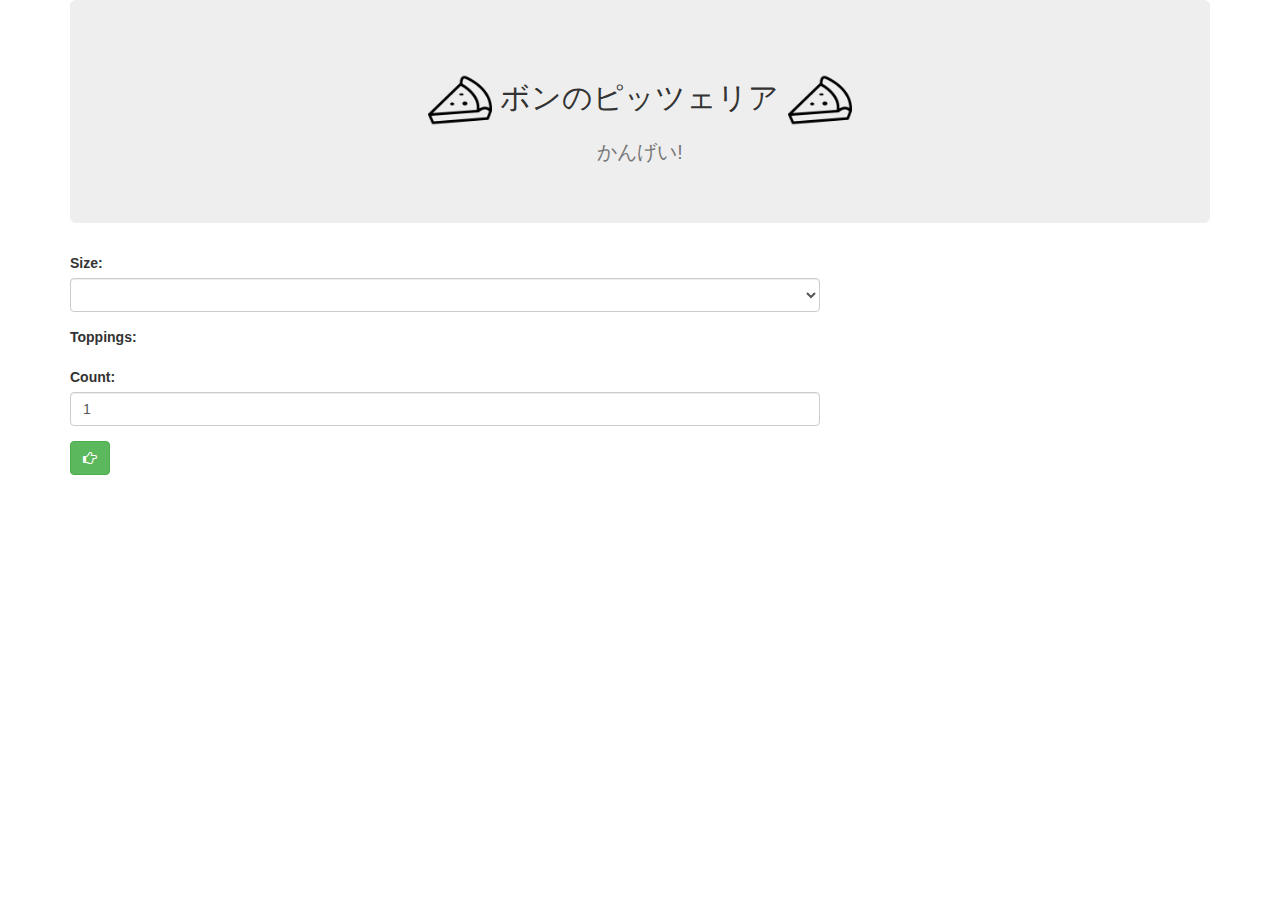
==== public/index.html @ b89925ab "add ingredient pngs to public/img" ====
<!DOCTYPE html>
<html>
  <head>
    <meta charset="utf-8">
    <link rel="stylesheet" href="css/bootstrap.min.css">
    <link rel="stylesheet" href="css/font-awesome-4.4.0/css/font-awesome.min.css">
    <link rel="stylesheet" href="css/styles.css">
    <script src="js/jquery-1.11.3.min.js"></script>
    <script src="js/scripts.js"></script>
    <title>Japanese Pizzeria</title>
  </head>
  <body>
    <div class="container">
      <div class="jumbotron">
        <center>
          <h2>
            <img src="img/pizza-slice.png" height="64px" width="64px">
            ボンのピッツェリア
            <img src="img/pizza-slice.png" height="64px" width="64px"><br>
            <small>かんげい!</small>
          </h2>
        </center>
      </div>
      <div class="row">
        <div class="col-xs-8">
          <form id="pizza-form">
            <div class="form-group">
              <label for="pizza-sizes">Size:</label>
              <select class="form-control focusable" id="pizza-sizes" name="pizza-sizes">

              </select>
            </div>
            <div class="form-group">
              <label for="pizza-toppings">Toppings:</label>
              <div class="focusabe" id="pizza-toppings" name="pizza-toppings">

              </div>
            </div>
            <div class="form-group">
              <label for="pizza-count">Count:</label>
              <input class="form-control focusable" type="number" id="pizza-count" name="pizza-count" min="1" value="1" maxlength="2">
            </div>
            <button type="submit" class="btn btn-success" id="submit-button"></button>
          </form>
        </div>
        <div class="col-xs-4">
          <div id="result">

            </div>
          </div>
        </div>
      </div>
    </div>
  </body>
</html>
---- public/css/styles.css ----
#result {
  display: none;
}
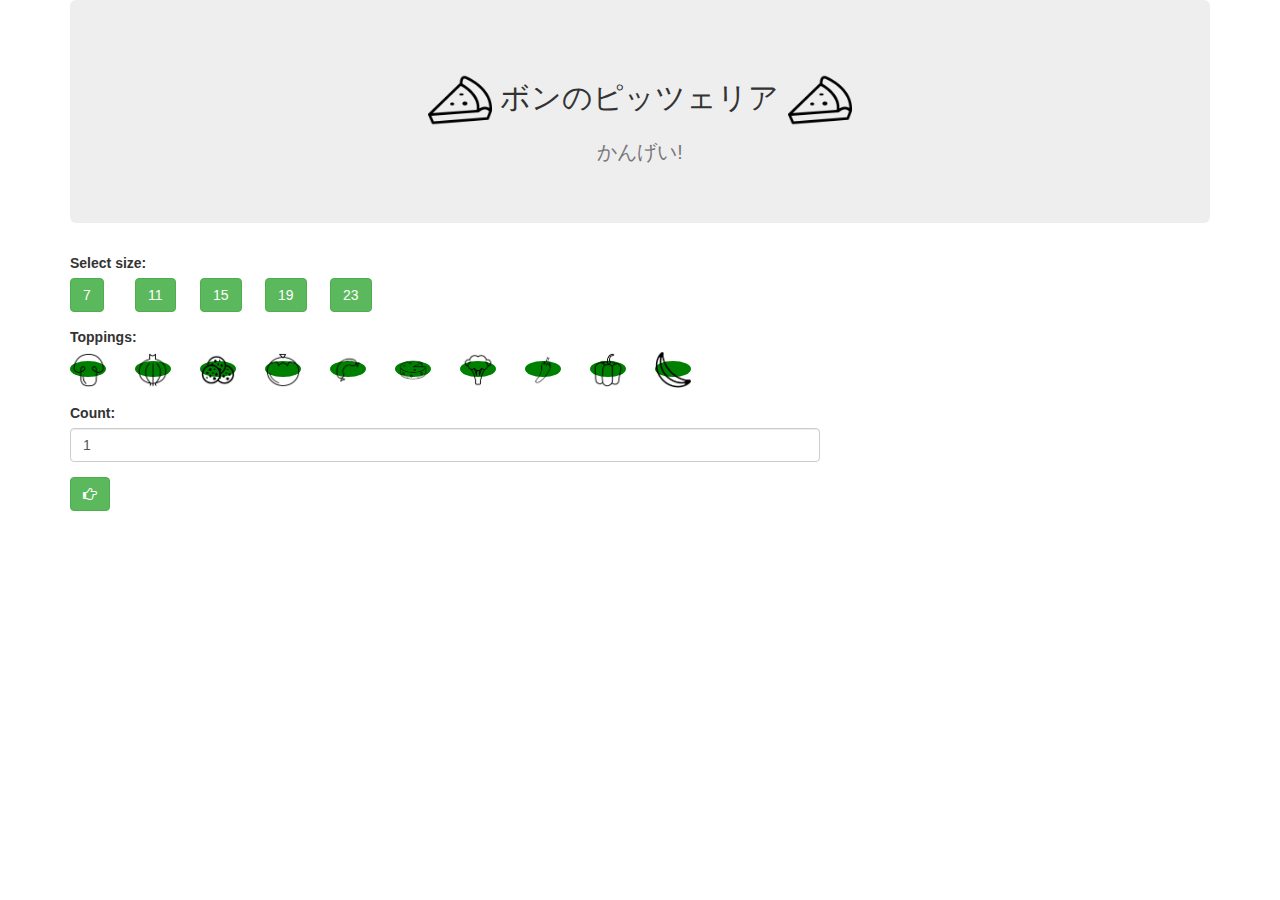
==== commit b0e35822: "index.html shows resulting cost" ====
--- a/public/index.html
+++ b/public/index.html
@@ -25,14 +25,15 @@
         <div class="col-xs-8">
           <form id="pizza-form">
             <div class="form-group">
-              <label for="pizza-sizes">Size:</label>
-              <select class="form-control focusable" id="pizza-sizes" name="pizza-sizes">
+              <label for="pizza-sizes">Select size:</label>
+              <input type="hidden" name="pizza-size" id="pizza-size" value="">
+              <div class="row" id="pizza-sizes" name="pizza-sizes">
 
-              </select>
+              </div>
             </div>
             <div class="form-group">
               <label for="pizza-toppings">Toppings:</label>
-              <div class="focusabe" id="pizza-toppings" name="pizza-toppings">
+              <div class="row" id="pizza-toppings" name="pizza-toppings">
 
               </div>
             </div>
--- a/public/css/styles.css
+++ b/public/css/styles.css
@@ -1,3 +1,9 @@
 #result {
   display: none;
 }
+
+.topping {
+  /*height: 128px;
+  width: 128px;*/
+  background-color: green;
+}
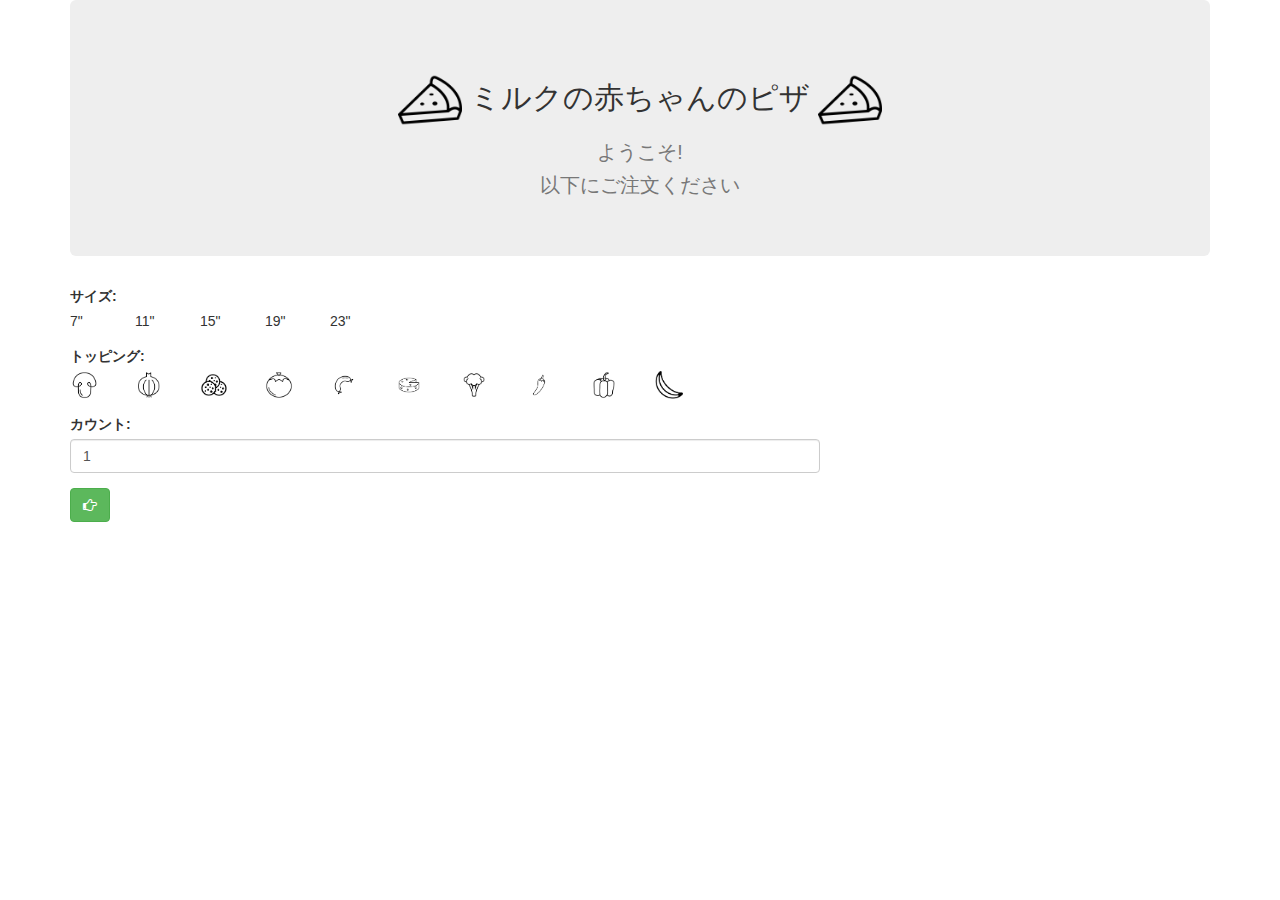
==== commit 6f6cac96: "add styling, helper functions to change submit button icon" ====
--- a/public/index.html
+++ b/public/index.html
@@ -15,38 +15,37 @@
         <center>
           <h2>
             <img src="img/pizza-slice.png" height="64px" width="64px">
-            ボンのピッツェリア
+            ミルクの赤ちゃんのピザ <!-- Milk Baby Pizza -->
             <img src="img/pizza-slice.png" height="64px" width="64px"><br>
-            <small>かんげい!</small>
+            <small>ようこそ!<br>以下にご注文ください</small> <!-- Welcome! Please order below -->
           </h2>
         </center>
       </div>
       <div class="row">
         <div class="col-xs-8">
           <form id="pizza-form">
+            <!-- Size -->
             <div class="form-group">
-              <label for="pizza-sizes">Select size:</label>
-              <input type="hidden" name="pizza-size" id="pizza-size" value="">
-              <div class="row" id="pizza-sizes" name="pizza-sizes">
-
-              </div>
+              <label for="pizza-sizes">サイズ:</label>
+              <input type="hidden" name="pizza-size" id="pizza-size">
+              <div class="row" id="pizza-sizes" name="pizza-sizes"></div>
             </div>
+            <!-- Toppings -->
             <div class="form-group">
-              <label for="pizza-toppings">Toppings:</label>
-              <div class="row" id="pizza-toppings" name="pizza-toppings">
-
-              </div>
+              <label for="pizza-toppings">トッピング:</label>
+              <div class="row" id="pizza-toppings" name="pizza-toppings"></div>
             </div>
+            <!-- Count -->
             <div class="form-group">
-              <label for="pizza-count">Count:</label>
-              <input class="form-control focusable" type="number" id="pizza-count" name="pizza-count" min="1" value="1" maxlength="2">
+              <label for="pizza-count">カウント:</label>
+              <input class="form-control" type="number" id="pizza-count" name="pizza-count" value="1" min="1">
             </div>
             <button type="submit" class="btn btn-success" id="submit-button"></button>
           </form>
         </div>
         <div class="col-xs-4">
           <div id="result">
-
+            <!-- Result goes here -->
             </div>
           </div>
         </div>
--- a/public/css/styles.css
+++ b/public/css/styles.css
@@ -2,8 +2,11 @@
   display: none;
 }
 
-.topping {
-  /*height: 128px;
-  width: 128px;*/
-  background-color: green;
+.selected, .selected-topping {
+  background-color: #C8E980;
 }
+
+.topping-image {
+  height: 2em;
+  width: 2em;
+}
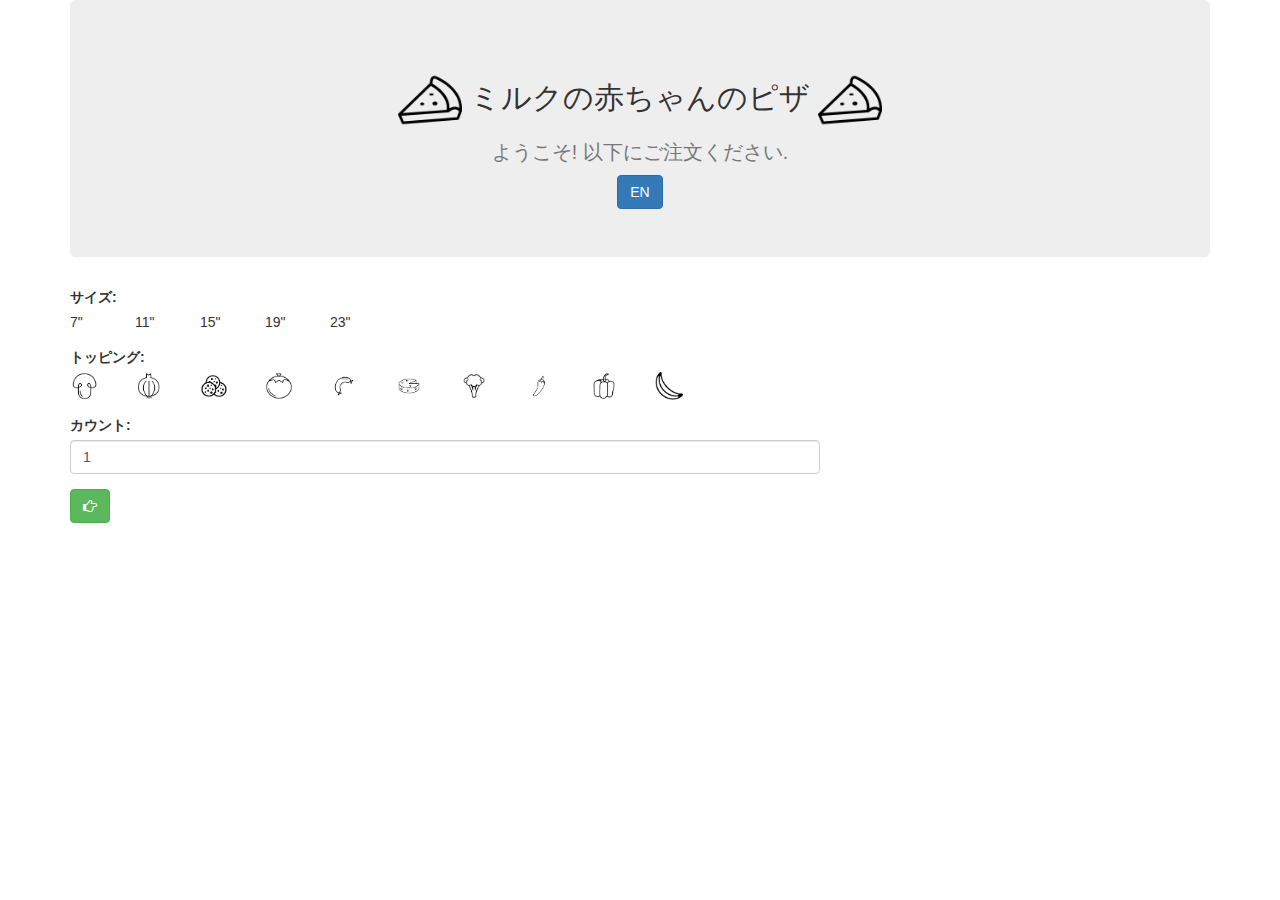
==== commit db1d2ea0: "wip: attempt at translation support" ====
--- a/public/index.html
+++ b/public/index.html
@@ -7,7 +7,7 @@
     <link rel="stylesheet" href="css/styles.css">
     <script src="js/jquery-1.11.3.min.js"></script>
     <script src="js/scripts.js"></script>
-    <title>Japanese Pizzeria</title>
+    <title class="translate" value="title" id="title"></span></title>
   </head>
   <body>
     <div class="container">
@@ -15,10 +15,14 @@
         <center>
           <h2>
             <img src="img/pizza-slice.png" height="64px" width="64px">
-            ミルクの赤ちゃんのピザ <!-- Milk Baby Pizza -->
+            <span class="translate" value="name" id="pizzeria-name"></span>
             <img src="img/pizza-slice.png" height="64px" width="64px"><br>
-            <small>ようこそ!<br>以下にご注文ください</small> <!-- Welcome! Please order below -->
+            <small>
+              <span class="translate" value="greeting" id="greeting"></span>!
+              <span class="translate" value="instruction" id="instruction"></span>.
+            </small>
           </h2>
+          <button id="language" value="JP" class="btn btn-primary">EN</button>
         </center>
       </div>
       <div class="row">
@@ -26,26 +30,45 @@
           <form id="pizza-form">
             <!-- Size -->
             <div class="form-group">
-              <label for="pizza-sizes">サイズ:</label>
+              <label for="pizza-sizes">
+                <span class="translate" id="pizza-sizes-label" value="size"></span>:
+              </label>
               <input type="hidden" name="pizza-size" id="pizza-size">
               <div class="row" id="pizza-sizes" name="pizza-sizes"></div>
             </div>
             <!-- Toppings -->
             <div class="form-group">
-              <label for="pizza-toppings">トッピング:</label>
+              <label for="pizza-toppings">
+                <span class="translate" id="pizza-toppings-label" value="toppings"></span>:
+              </label>
               <div class="row" id="pizza-toppings" name="pizza-toppings"></div>
             </div>
             <!-- Count -->
             <div class="form-group">
-              <label for="pizza-count">カウント:</label>
+              <label for="pizza-count">
+                <span class="translate" id="pizza-count-label" value="count"></span>:
+              </label>
               <input class="form-control" type="number" id="pizza-count" name="pizza-count" value="1" min="1">
             </div>
             <button type="submit" class="btn btn-success" id="submit-button"></button>
           </form>
         </div>
         <div class="col-xs-4">
+          <div id="error">
+            <h2><span class="translate" value="error"></span>!</h2>
+          </div>
+
           <div id="result">
-            <!-- Result goes here -->
+            <h2 id="order-header">
+              <span class="translate" value="order-header"></span>: <br>
+            </h2>
+            <div id="toppings-listing">
+              <h2><span class="translate" value="including"></span>: </h2>
+            </div>
+            <div id="total-cost">
+              <h2>
+                <span class="translate" value="total"></span>: <br>
+              </h2>
             </div>
           </div>
         </div>
--- a/public/css/styles.css
+++ b/public/css/styles.css
@@ -1,5 +1,9 @@
-#result {
+#result, #error, #toppings-listing {
   display: none;
+}
+
+.hoverable:hover {
+  cursor:pointer;
 }
 
 .selected, .selected-topping {
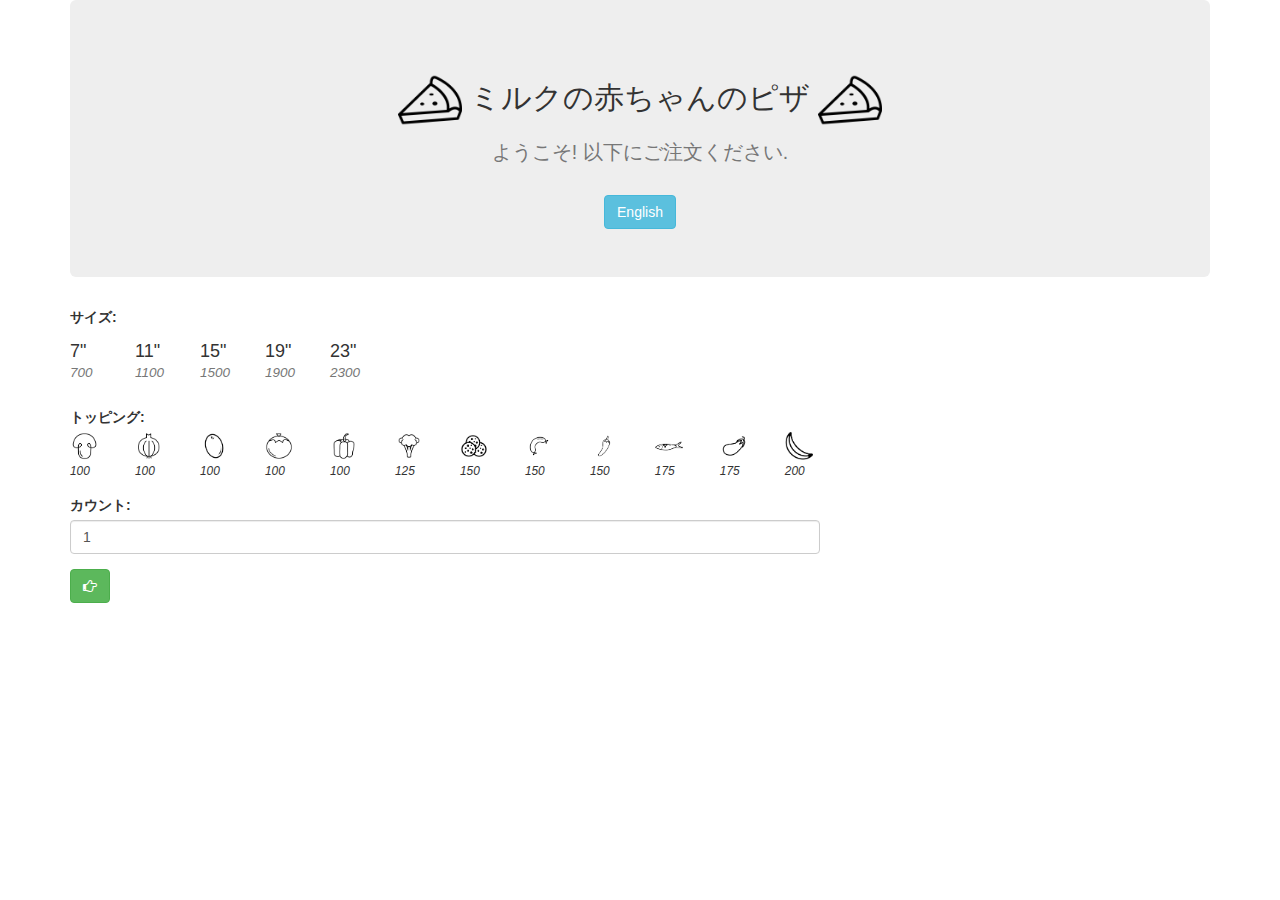
==== commit 26ad35ad: "add prices for each pizza size and topping" ====
--- a/public/index.html
+++ b/public/index.html
@@ -6,6 +6,7 @@
     <link rel="stylesheet" href="css/font-awesome-4.4.0/css/font-awesome.min.css">
     <link rel="stylesheet" href="css/styles.css">
     <script src="js/jquery-1.11.3.min.js"></script>
+    <script src="js/money.min.js"></script>
     <script src="js/scripts.js"></script>
     <title class="translate" value="title" id="title"></span></title>
   </head>
@@ -21,12 +22,13 @@
               <span class="translate" value="greeting" id="greeting"></span>!
               <span class="translate" value="instruction" id="instruction"></span>.
             </small>
-          </h2>
-          <button id="language" value="JP" class="btn btn-primary">EN</button>
+          </h2><br>
+          <button id="language" value="JP" class="btn btn-info point-right">English</button>
         </center>
       </div>
       <div class="row">
         <div class="col-xs-8">
+          <!-- Pizza Form -->
           <form id="pizza-form">
             <!-- Size -->
             <div class="form-group">
@@ -48,28 +50,31 @@
               <label for="pizza-count">
                 <span class="translate" id="pizza-count-label" value="count"></span>:
               </label>
-              <input class="form-control" type="number" id="pizza-count" name="pizza-count" value="1" min="1">
+              <input class="form-control point-right" type="number" id="pizza-count" name="pizza-count" value="1" min="1">
             </div>
             <button type="submit" class="btn btn-success" id="submit-button"></button>
           </form>
         </div>
         <div class="col-xs-4">
-          <div id="error">
+          <!-- Error, or -->
+          <div id="error" class="hideable">
             <h2><span class="translate" value="error"></span>!</h2>
           </div>
-
-          <div id="result">
+          <!-- Result -->
+          <div id="result" class="hideable">
             <h2 id="order-header">
               <span class="translate" value="order-header"></span>: <br>
+              <span id="order-details"></span>
             </h2>
-            <div id="toppings-listing">
+            <div id="toppings-listings" class="hideable">
               <h2><span class="translate" value="including"></span>: </h2>
+              <span id="toppings-listing"></span>
             </div>
-            <div id="total-cost">
-              <h2>
-                <span class="translate" value="total"></span>: <br>
-              </h2>
-            </div>
+            <h2>
+              <span class="translate" value="total"></span>: <br>
+              <span class="translate" value="symbol"></span>
+              <span id="total-cost"></span>
+            </h2>
           </div>
         </div>
       </div>
--- a/public/css/styles.css
+++ b/public/css/styles.css
@@ -1,4 +1,4 @@
-#result, #error, #toppings-listing {
+#result, #error, #toppings-listings {
   display: none;
 }
 
@@ -6,7 +6,11 @@
   cursor:pointer;
 }
 
-.selected, .selected-topping {
+.selected-size, .selected-choice {
+  font-weight: bold;
+}
+
+.selected {
   background-color: #C8E980;
 }
 
